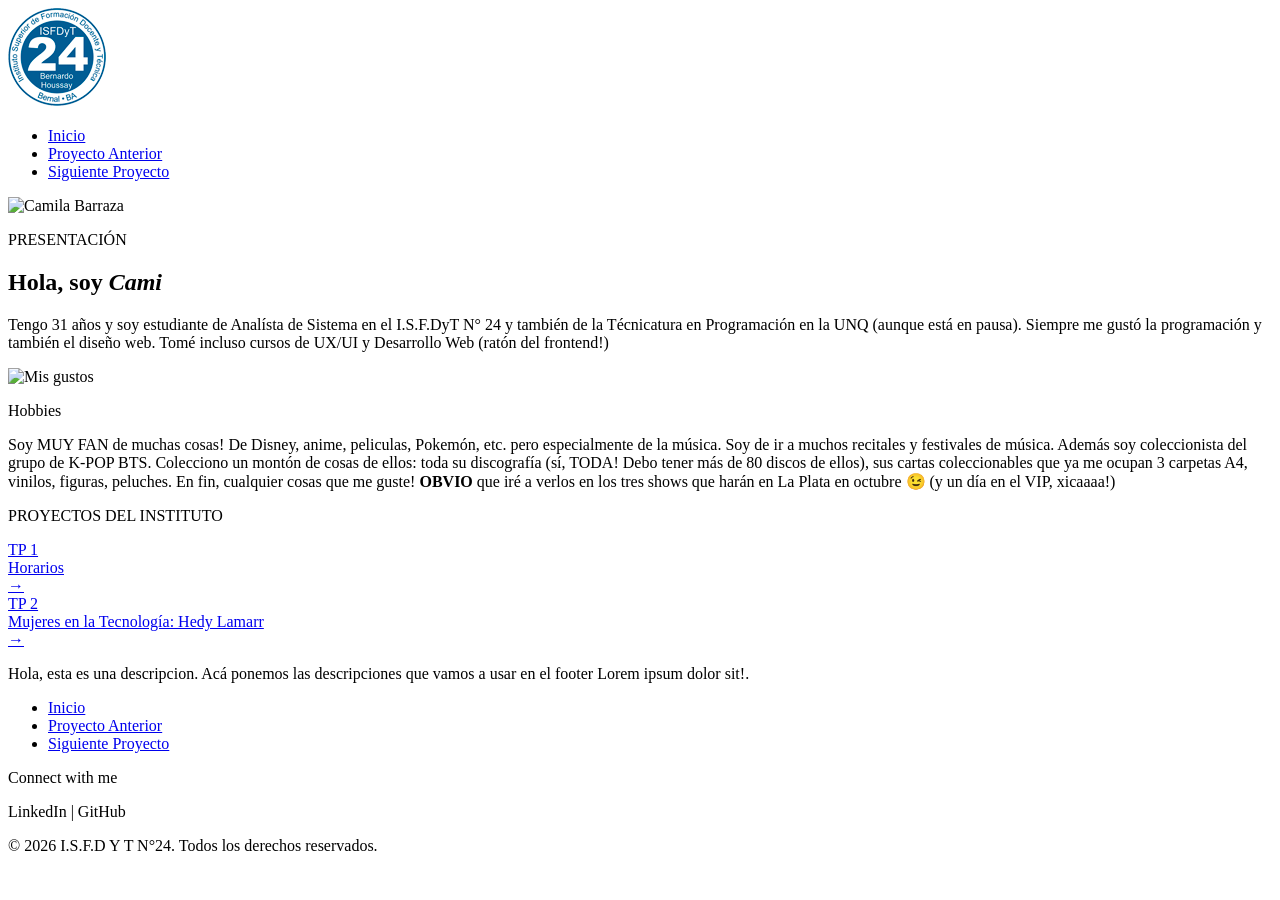
==== pages/BarrazaCamila.html @ 5acb9dfd "Merge branch 'main' of https://github.com/Juanm0/TP3-PortfolioGrupal" ====
<!DOCTYPE html>
<html lang="en">

<head>
    <meta charset="UTF-8">
    <meta name="viewport" content="width=device-width, initial-scale=1.0">
    <title>Barraza - Portfolio</title>
    <link rel="icon" sizes="32x32" href="../img/favicon.png">
    <link rel="stylesheet" href="css/styles-barraza.css">
</head>

<body class="body-barraza">
    <header>

        <nav class="navbar">
            <a href="../index.html" class="logo">
                <img src="../img/image-logo-cat.png" alt="logo">
            </a>
            <ul class="nav-links">
                <li><a href="../index.html">Inicio</a></li>
                <li><a href="../pages/RossiLuciano.html">Proyecto Anterior</a></li>
                <li><a href="../pages/NahuelFigueroa.html">Siguiente Proyecto</a></li>
            </ul>
        </nav>

    </header>

      <main class="main-barraza">

    <section class="card" id="sobre-mi">
      <div class="hero-inner">

        <img src="foto-barraza.jpeg" alt="Camila Barraza" class="photo">

        <div class="hero-text">
          <p class="eyebrow">PRESENTACIÓN</p>
          <h1 class="h1-barraza">Hola, soy <em>Cami</em></h1>
          <p class="bio-barraza">Tengo 31 años y soy estudiante de Analísta de Sistema en el I.S.F.DyT N° 24 y también de la Técnicatura en Programación en la UNQ (aunque está en pausa). Siempre me gustó la programación y también el diseño web. Tomé incluso cursos de UX/UI y Desarrollo Web (ratón del frontend!)</p>
        </div>

      </div>
    </section>

    <section class="card" id="sobre-mi">
      <div class="hero-inner">

        <img src="colección-barraza.jpg" alt="Mis gustos" class="photo">

        <div class="hero-text">
          <p class="eyebrow">Hobbies</p>
          <p class="bio-barraza">Soy MUY FAN de muchas cosas! De Disney, anime, peliculas, Pokemón, etc. pero especialmente de la música. Soy de ir a muchos recitales y festivales de música. Además soy coleccionista del grupo de K-POP BTS. Colecciono un montón de cosas de ellos: toda su discografía (sí, TODA! Debo tener más de 80 discos de ellos), sus cartas coleccionables que ya me ocupan 3 carpetas A4, vinilos, figuras, peluches. En fin, cualquier cosas que me guste! <b>OBVIO</b> que iré a verlos en los tres shows que harán en La Plata en octubre 😉 (y un día en el VIP, xicaaaa!) </p>
        </div>

      </div>
    </section>

    <section class="card" id="proyectos">
      <p class="section-label">PROYECTOS DEL INSTITUTO</p>
      <div class="project-list">

        <a href="https://cami-barraza.github.io/tp1-horario-tecnicatura/" class="project-row">
          <div>
            <div class="proj-name">TP 1 </div>
            <div class="proj-tech">Horarios</div>
          </div>
          <span class="proj-arrow">→</span>
        </a>

        <a href="https://tphedylamarr.netlify.app/" class="project-row">
          <div>
            <div class="proj-name">TP 2</div>
            <div class="proj-tech">Mujeres en la Tecnología: Hedy Lamarr</div>
          </div>
          <span class="proj-arrow">→</span>
        </a>

      </div>
    </section>
  </main>

    <footer class="site-footer">
        <div class="footer-content">
            <div class="footer-description">
                <p>Hola, esta es una descripcion. Acá ponemos las descripciones que vamos a usar en el footer Lorem
                    ipsum dolor sit!.</p>
            </div>

            <nav class="footer-nav" aria-label="Navegación del pie de página">
                <ul class="footer-links">
                    <li><a href="../index.html">Inicio</a></li>
                <li><a href="../pages/RossiLuciano.html">Proyecto Anterior</a></li>
                <li><a href="../pages/NahuelFigueroa.html">Siguiente Proyecto</a></li>
                </ul>
            </nav>

            <div class="footer-social">
                <p>Connect with me</p>
                <span>LinkedIn</span> | <span>GitHub</span>
            </div>
        </div>

        <div class="footer-bottom">
            <p>&copy; 2026 I.S.F.D Y T N°24. Todos los derechos reservados.</p>
        </div>
    </footer>
</body>

</html>
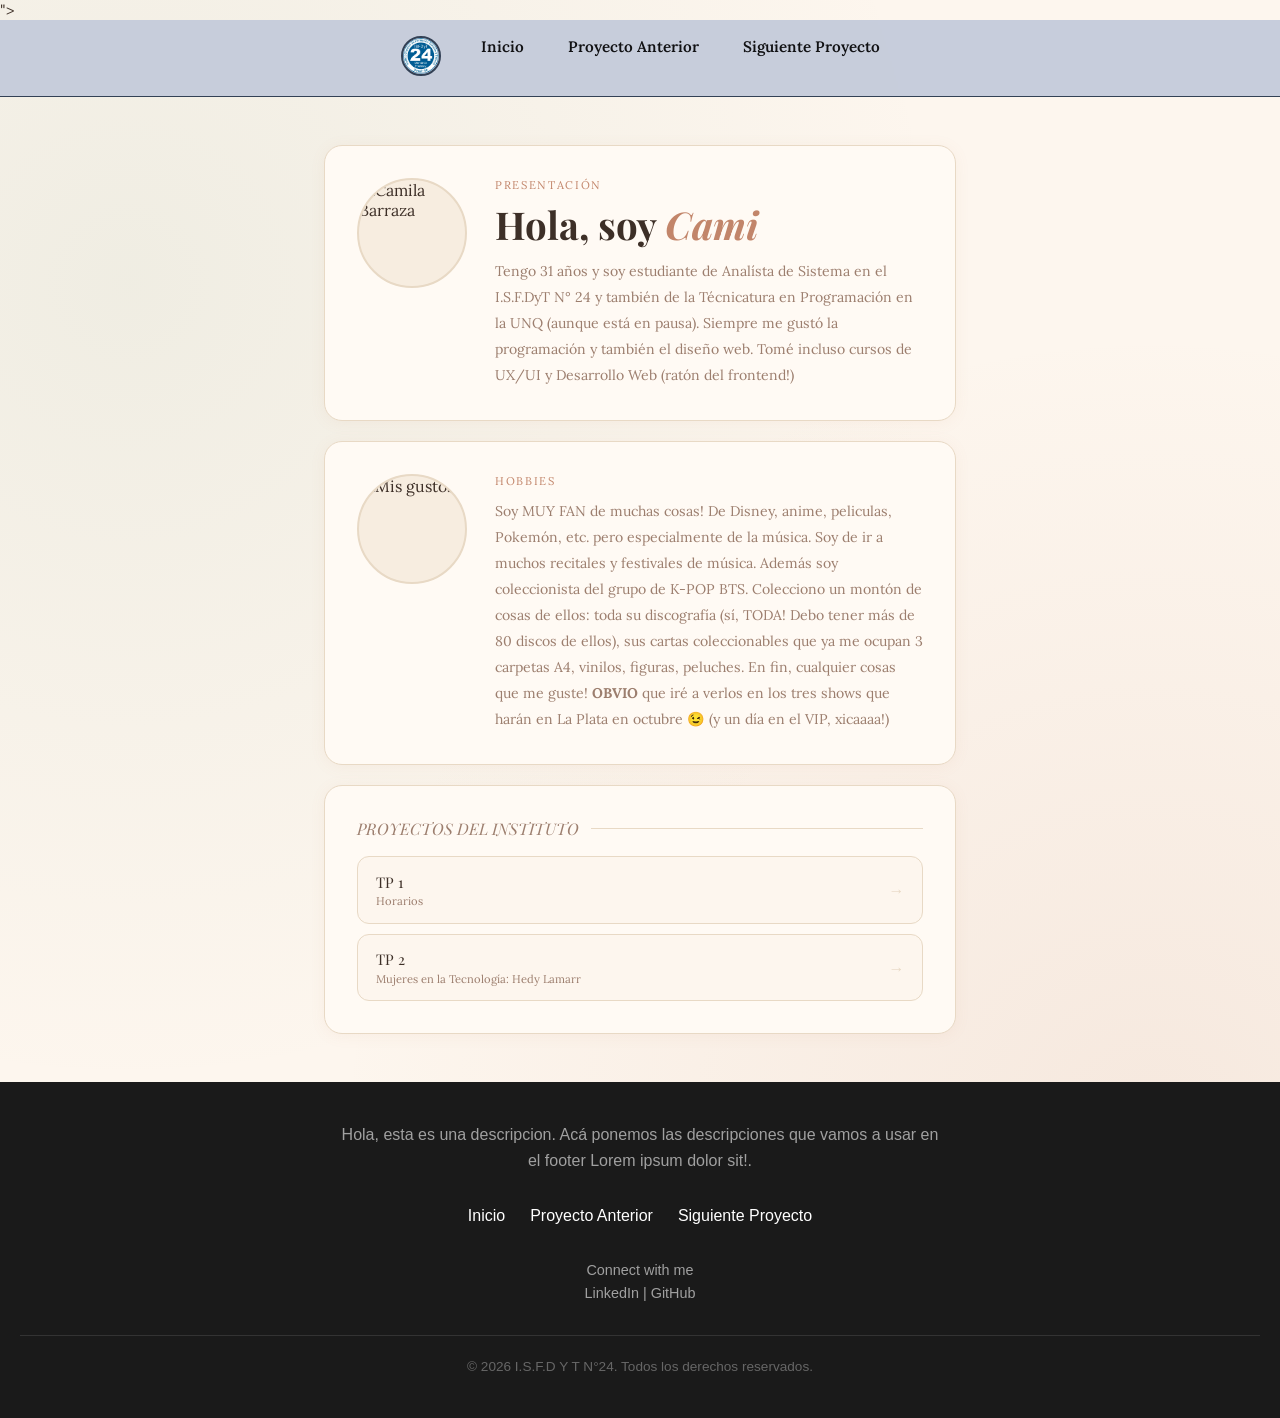
==== commit 2d121537: "Update BarrazaCamila.html" ====
--- a/pages/BarrazaCamila.html
+++ b/pages/BarrazaCamila.html
@@ -6,7 +6,7 @@
     <meta name="viewport" content="width=device-width, initial-scale=1.0">
     <title>Barraza - Portfolio</title>
     <link rel="icon" sizes="32x32" href="../img/favicon.png">
-    <link rel="stylesheet" href="css/styles-barraza.css">
+    <link rel="stylesheet" href="../css/styles-barraza.css">">
 </head>
 
 <body class="body-barraza">
--- a/css/styles-barraza.css
+++ b/css/styles-barraza.css
@@ -0,0 +1,348 @@
+/* CSS - CAMILA BARRAZA */
+
+@import url('https://fonts.googleapis.com/css2?family=Playfair+Display:ital,wght@0,500;0,700;1,500&family=Lora:ital,wght@0,400;1,400&display=swap');
+
+*, *::before, *::after { box-sizing: border-box; margin: 0; padding: 0; }
+
+.body-barraza {
+  background: #fdf6ee;
+  color: #3d2f27;
+  font-family: 'Lora', serif;
+  min-height: 100vh;
+  display: flex;
+  flex-direction: column;
+  background-image:
+    radial-gradient(ellipse at 10% 20%, rgba(122,158,126,0.1) 0%, transparent 50%),
+    radial-gradient(ellipse at 90% 80%, rgba(194,133,106,0.12) 0%, transparent 50%);
+}
+
+
+/* MAIN */
+.main-barraza { 
+  flex: 1;
+  max-width: 680px;
+  width: 100%;
+  margin: 0 auto;
+  padding: 3rem 1.5rem;
+  display: flex;
+  flex-direction: column;
+  gap: 1.25rem;
+}
+
+/* CARDS */
+.card {
+  background: #fffaf4;
+  border: 1px solid #e8d9c5;
+  border-radius: 18px;
+  padding: 2rem;
+  animation: fadeUp 0.7s ease both;
+  box-shadow: 0 2px 16px rgba(194,133,106,0.07);
+}
+
+.card:nth-child(2) { animation-delay: 0.15s; }
+
+/* HERO */
+.hero-inner {
+  display: flex;
+  gap: 1.75rem;
+  align-items: flex-start;
+  flex-wrap: wrap;
+}
+
+/* FOTO */
+.photo {
+  width: 110px;
+  height: 110px;
+  border-radius: 50%;
+  border: 2px solid #e8d9c5;
+  background: #f7ede0;
+  flex-shrink: 0;
+  display: flex;
+  flex-direction: column;
+  align-items: center;
+  justify-content: center;
+  gap: 0.3rem;
+  overflow: hidden;
+  position: relative;
+}
+
+.photo::after {
+  content: '';
+  position: absolute;
+  inset: -5px;
+  border-radius: 50%;
+  border: 1px dashed #e8d9c5;
+}
+
+.hero-text { flex: 1; min-width: 180px; }
+
+.eyebrow {
+  font-size: 0.7rem;
+  color: #c2856a;
+  letter-spacing: 0.15em;
+  text-transform: uppercase;
+  margin-bottom: 0.6rem;
+  font-family: 'Lora', serif;
+}
+
+.h1-barraza {
+  font-family: 'Playfair Display', serif;
+  font-weight: 700;
+  font-size: clamp(1.7rem, 4vw, 2.4rem);
+  line-height: 1.15;
+  color: #3d2f27;
+  margin-bottom: 0.75rem;
+}
+
+.h1-barraza em{
+  font-style: italic;
+  color: #c2856a;
+}
+
+.bio-barraza {
+  color: #9c7e6e;
+  font-size: 0.88rem;
+  line-height: 1.85;
+}
+
+/* PROYECTOS */
+.section-label {
+  font-family: 'Playfair Display', serif;
+  font-size: 1rem;
+  font-style: italic;
+  color: #9c7e6e;
+  margin-bottom: 1.1rem;
+  display: flex;
+  align-items: center;
+  gap: 0.75rem;
+}
+
+.section-label::after {
+  content: '';
+  flex: 1;
+  height: 1px;
+  background: #e8d9c5;
+}
+
+.project-list {
+  display: flex;
+  flex-direction: column;
+  gap: 0.65rem;
+}
+
+.project-row {
+  display: flex;
+  align-items: center;
+  justify-content: space-between;
+  padding: 0.9rem 1.1rem;
+  background: #fdf6ee;
+  border: 1px solid #e8d9c5;
+  border-radius: 12px;
+  text-decoration: none;
+  transition: border-color 0.2s, background 0.2s;
+  gap: 1rem;
+}
+
+.project-row:hover {
+  border-color: #c2856a;
+  background: rgba(194, 133, 106, 0.12);
+}
+
+.project-row:hover .proj-arrow { color: #c2856a; }
+
+.proj-name {
+  font-family: 'Playfair Display', serif;
+  font-size: 0.92rem;
+  color: #3d2f27;
+}
+
+.proj-tech {
+  font-size: 0.7rem;
+  color: #9c7e6e;
+  margin-top: 0.15rem;
+  font-family: 'Lora', serif;
+}
+
+.proj-arrow {
+  color: #e8d9c5;
+  font-size: 1rem;
+  transition: color 0.2s;
+  flex-shrink: 0;
+}
+
+/* ANIMACIONES */
+@keyframes fadeDown {
+  from { opacity: 0; transform: translateY(-10px); }
+  to   { opacity: 1; transform: translateY(0); }
+}
+
+@keyframes fadeUp {
+  from { opacity: 0; transform: translateY(16px); }
+  to   { opacity: 1; transform: translateY(0); }
+}
+
+/* ***********************************************NAVBAR NO TOCAR*************************************************************** */
+header {
+    position: sticky;
+    top: 0px;
+    z-index: 1000;
+}
+
+.navbar {
+
+    display: flex;
+    justify-content: center;
+    align-items: center;
+    padding: 1rem 5%;
+    background-color: rgba(196, 203, 219, 0.95);
+    /* background-color: rgba(15, 23, 42, 0.95) */
+    ;
+    border-bottom: 1px solid #334155;
+    backdrop-filter: blur(1px);
+    max-width: 100%;
+    margin: 0 auto;
+    padding: 0 auto;
+    /* border-radius: 50px; */
+}
+
+.logo img {
+    height: 40px;
+    border-radius: 50%;
+    border: 2px solid #334155;
+}
+
+.logo img:hover {
+    border-color: #3F5EFB;
+    transform: scale(1.02);
+
+}
+
+.nav-links {
+    margin: 0;
+    padding: 0;
+    list-style: none;
+    display: flex;
+    gap: 20px;
+}
+
+.nav-links a {
+    text-decoration: none;
+    /* color: var(--text-main); */
+    color: #111113;
+    font-weight: 600;
+    transition: color 0.3s ease;
+    font-size: 0.95rem;
+}
+
+.nav-links a:hover {
+    color: #3F5EFB;
+}
+
+.navbar ul {
+    list-style: none;
+    padding-left: 1rem;
+    margin-bottom: 1rem;
+}
+
+.navbar ul li {
+    position: relative;
+    padding-left: 1.5rem;
+    margin-bottom: 0.5rem;
+    color: var(--text-apagado);
+}
+
+.navbar ul li::before {
+
+    color: var(--color-primario);
+    position: absolute;
+    left: 0;
+    font-weight: bold;
+}
+
+
+/* ********************************************************************************************** */
+
+
+/* *********************************FOOTER NO TOCAR********************************************** */
+
+
+.site-footer {
+    background-color: #1a1a1a;
+    color: #e0e0e0;
+    font-family: 'Segoe UI', Tahoma, Geneva, Verdana, sans-serif;
+    padding: 40px 20px;
+    text-align: center;
+    line-height: 1.6;
+}
+
+.footer-content {
+    max-width: 800px;
+    margin: 0 auto;
+    display: flex;
+    flex-direction: column;
+    align-items: center;
+    gap: 20px;
+}
+
+
+.footer-description p {
+    font-size: 1rem;
+    color: #a0a0a0;
+    margin: 0;
+    max-width: 600px;
+}
+
+.footer-nav {
+    margin: 10px 0;
+}
+
+.footer-links {
+    list-style: none;
+    padding: 0;
+    margin: 0;
+    display: flex;
+    flex-wrap: wrap;
+    justify-content: center;
+    gap: 25px;
+}
+
+.footer-links li a {
+    text-decoration: none;
+    color: #ffffff;
+    font-weight: 500;
+    font-size: 1rem;
+    transition: color 0.3s ease, transform 0.2s ease;
+    display: inline-block;
+}
+
+.footer-links li a:hover {
+    color: #3F5EFB;
+
+}
+
+.footer-social {
+    font-size: 0.9rem;
+    color: #a0a0a0;
+}
+
+.footer-social a{
+    cursor: pointer;
+    color: #3498db;
+}
+
+.footer-social span:hover {
+    text-decoration: underline;
+}
+
+
+.footer-bottom {
+    margin-top: 30px;
+    padding-top: 20px;
+    border-top: 1px solid #333;
+    font-size: 0.85rem;
+    color: #666;
+}
+
+
+/* ********************************************************************************************** */
+
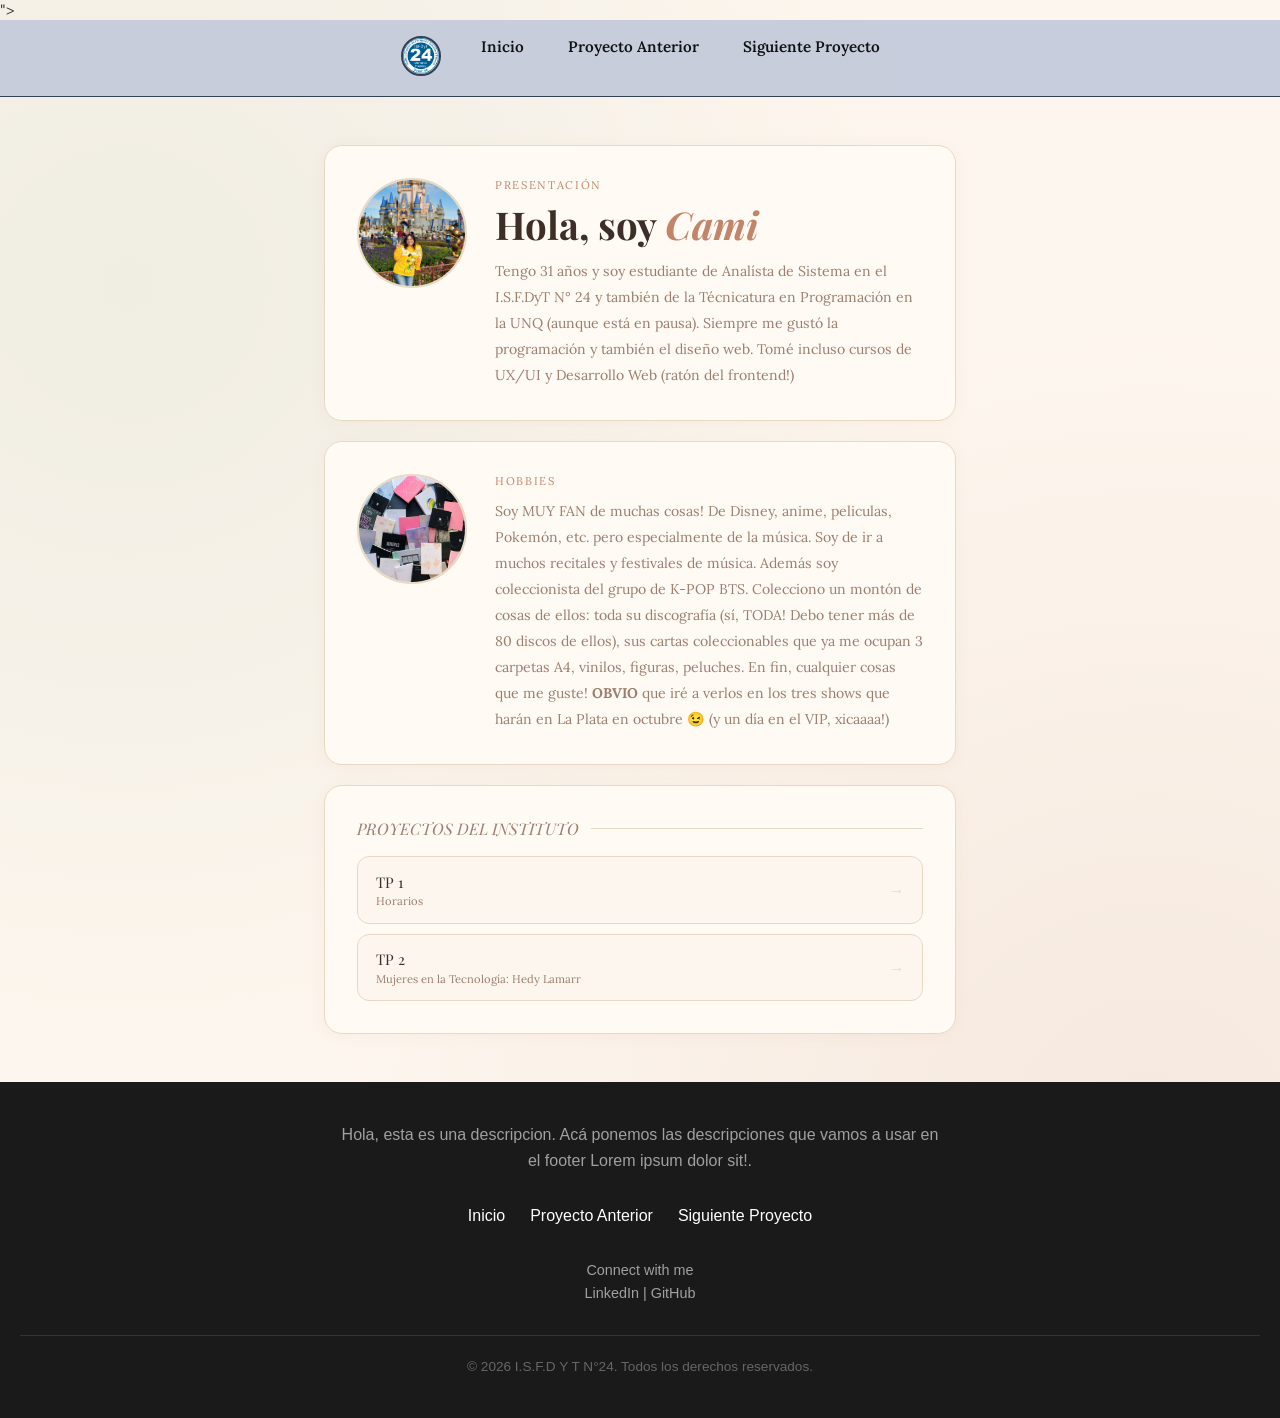
==== commit 61d8059f: "por favor que se suba bien" ====
--- a/pages/BarrazaCamila.html
+++ b/pages/BarrazaCamila.html
@@ -30,7 +30,7 @@
     <section class="card" id="sobre-mi">
       <div class="hero-inner">
 
-        <img src="foto-barraza.jpeg" alt="Camila Barraza" class="photo">
+        <img src="../img/foto-barraza.jpeg" alt="Camila Barraza" class="photo">
 
         <div class="hero-text">
           <p class="eyebrow">PRESENTACIÓN</p>
@@ -44,7 +44,7 @@
     <section class="card" id="sobre-mi">
       <div class="hero-inner">
 
-        <img src="colección-barraza.jpg" alt="Mis gustos" class="photo">
+        <img src="../img/colección-barraza.jpg" alt="Mis gustos" class="photo">
 
         <div class="hero-text">
           <p class="eyebrow">Hobbies</p>
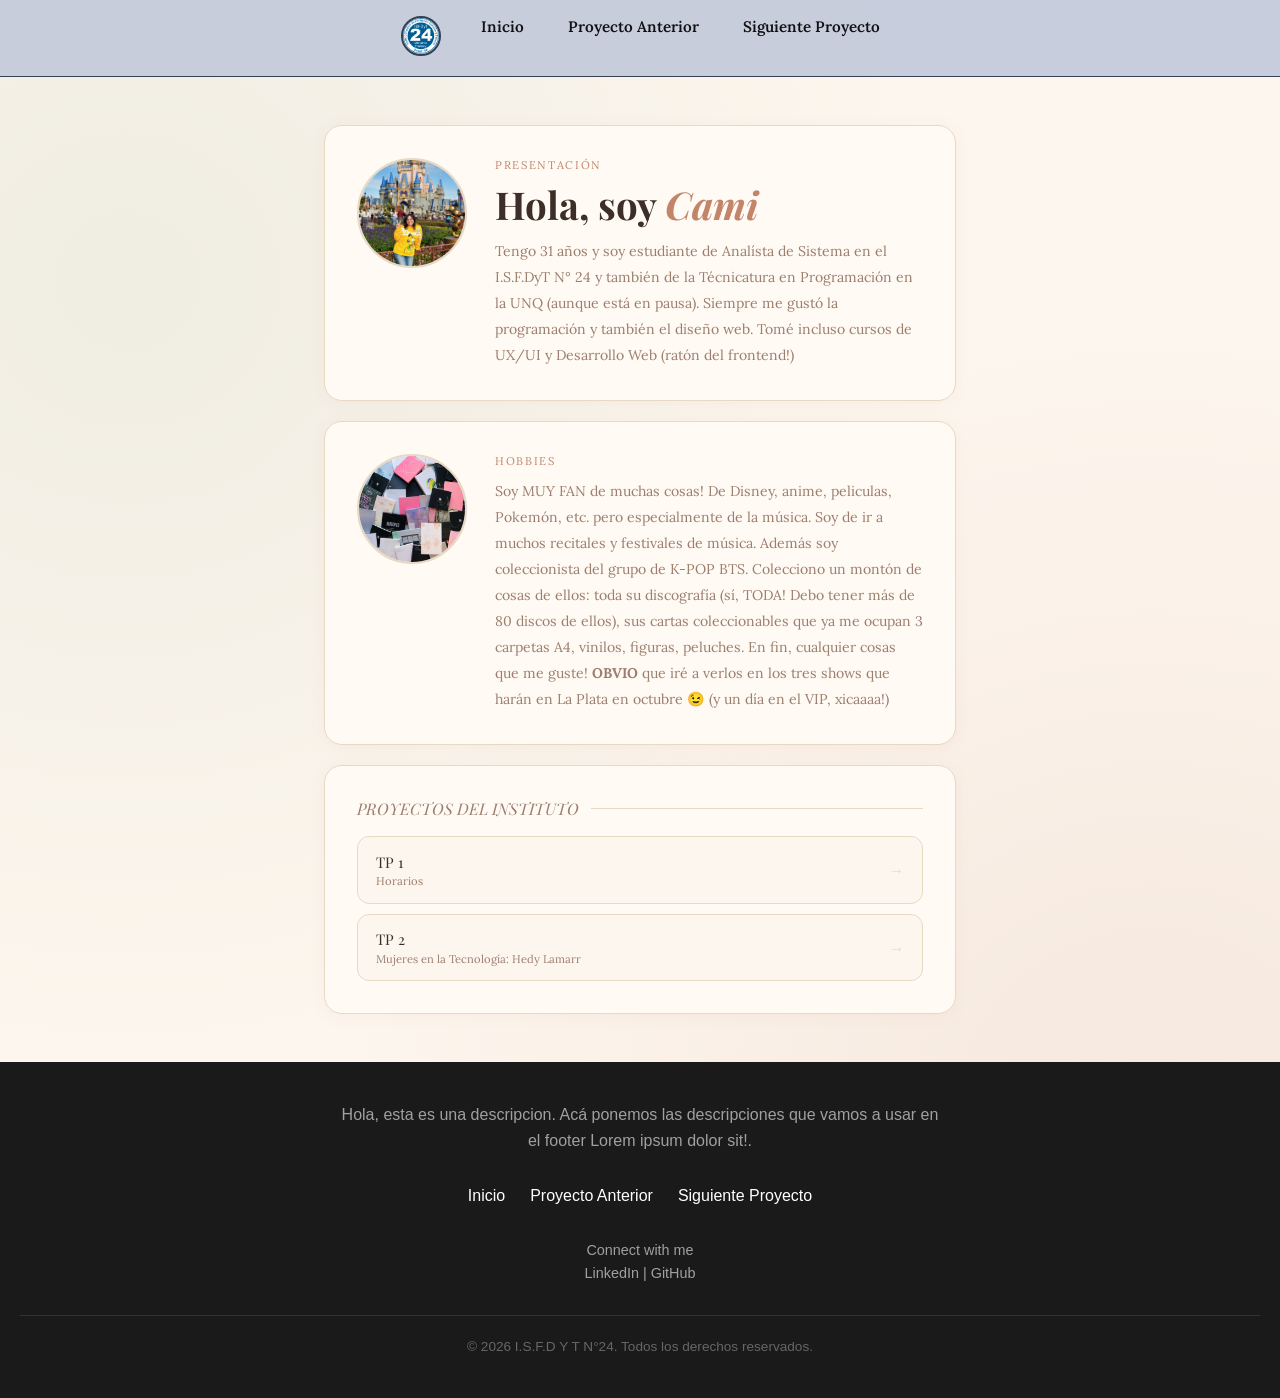
==== commit 27a7a659: "Update BarrazaCamila.html" ====
--- a/pages/BarrazaCamila.html
+++ b/pages/BarrazaCamila.html
@@ -6,7 +6,7 @@
     <meta name="viewport" content="width=device-width, initial-scale=1.0">
     <title>Barraza - Portfolio</title>
     <link rel="icon" sizes="32x32" href="../img/favicon.png">
-    <link rel="stylesheet" href="../css/styles-barraza.css">">
+    <link rel="stylesheet" href="../css/styles-barraza.css">
 </head>
 
 <body class="body-barraza">
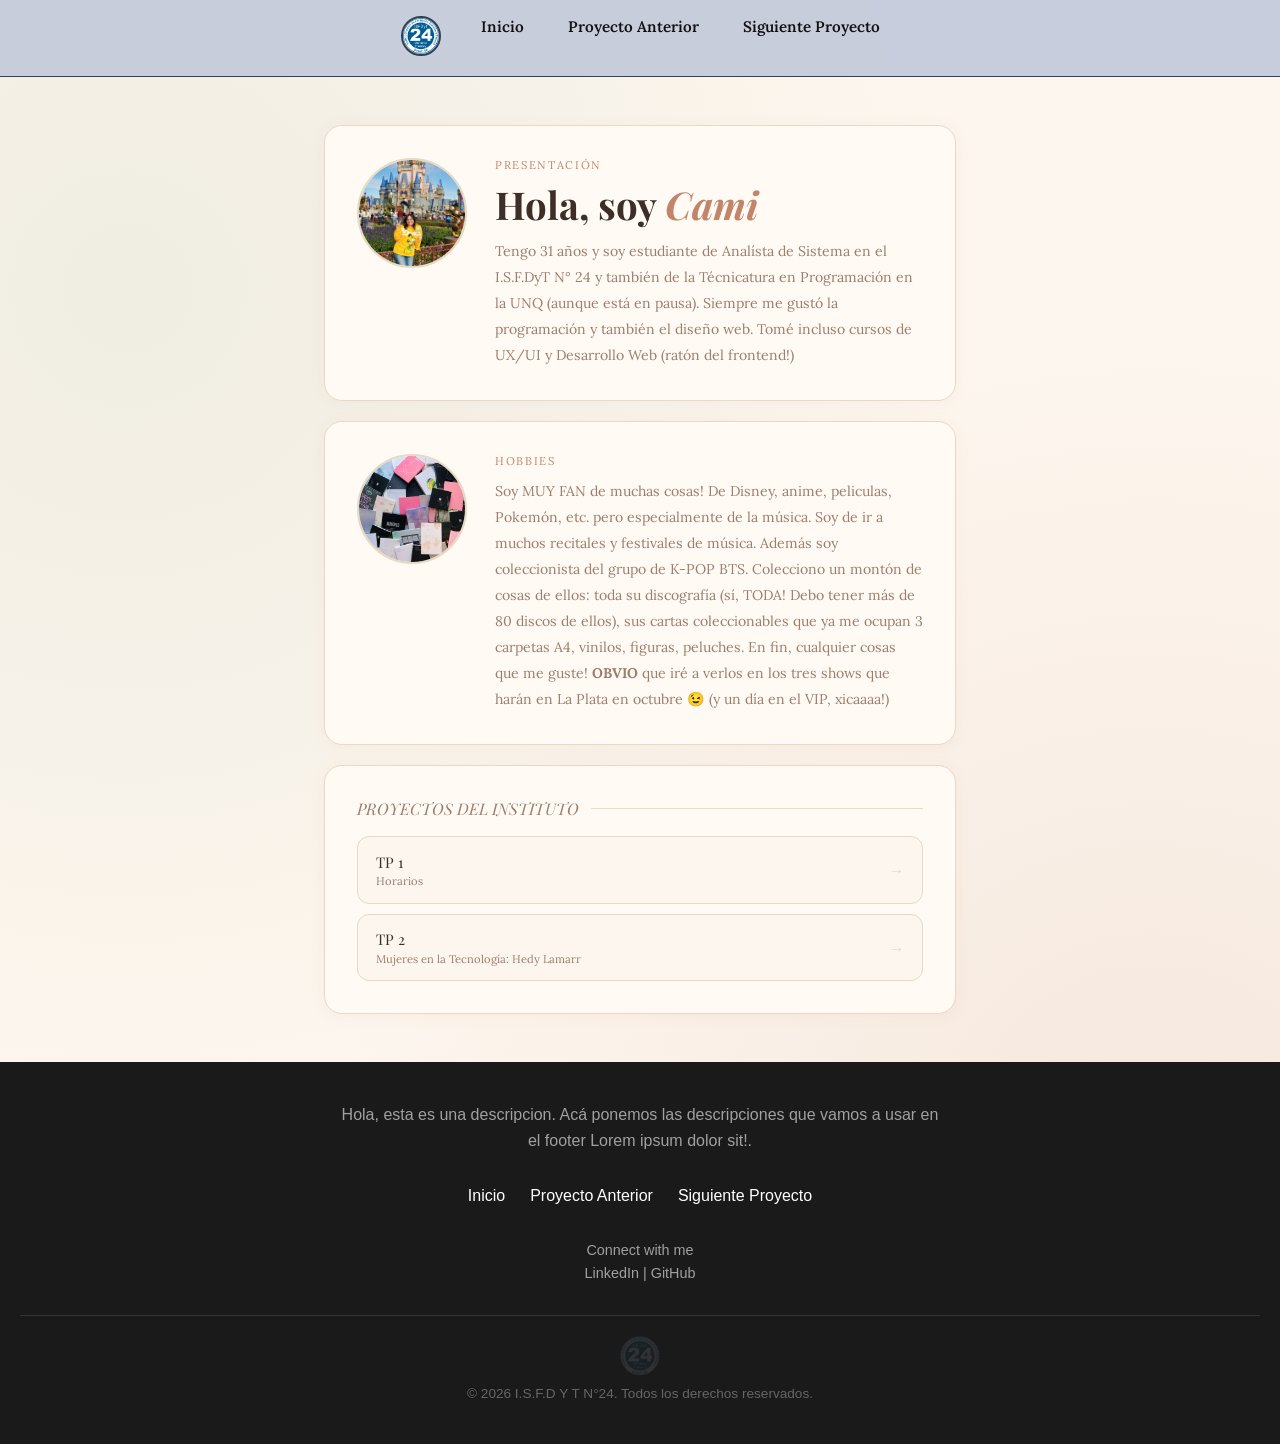
==== commit c2276a44: "agregué la imagen del instituto al footer" ====
--- a/pages/BarrazaCamila.html
+++ b/pages/BarrazaCamila.html
@@ -2,30 +2,30 @@
 <html lang="en">
 
 <head>
-    <meta charset="UTF-8">
-    <meta name="viewport" content="width=device-width, initial-scale=1.0">
-    <title>Barraza - Portfolio</title>
-    <link rel="icon" sizes="32x32" href="../img/favicon.png">
-    <link rel="stylesheet" href="../css/styles-barraza.css">
+  <meta charset="UTF-8">
+  <meta name="viewport" content="width=device-width, initial-scale=1.0">
+  <title>Barraza - Portfolio</title>
+  <link rel="icon" sizes="32x32" href="../img/favicon.png">
+  <link rel="stylesheet" href="../css/styles-barraza.css">
 </head>
 
 <body class="body-barraza">
-    <header>
+  <header>
 
-        <nav class="navbar">
-            <a href="../index.html" class="logo">
-                <img src="../img/image-logo-cat.png" alt="logo">
-            </a>
-            <ul class="nav-links">
-                <li><a href="../index.html">Inicio</a></li>
-                <li><a href="../pages/RossiLuciano.html">Proyecto Anterior</a></li>
-                <li><a href="../pages/NahuelFigueroa.html">Siguiente Proyecto</a></li>
-            </ul>
-        </nav>
+    <nav class="navbar">
+      <a href="../index.html" class="logo">
+        <img src="../img/image-logo-cat.png" alt="logo">
+      </a>
+      <ul class="nav-links">
+        <li><a href="../index.html">Inicio</a></li>
+        <li><a href="../pages/RossiLuciano.html">Proyecto Anterior</a></li>
+        <li><a href="../pages/NahuelFigueroa.html">Siguiente Proyecto</a></li>
+      </ul>
+    </nav>
 
-    </header>
+  </header>
 
-      <main class="main-barraza">
+  <main class="main-barraza">
 
     <section class="card" id="sobre-mi">
       <div class="hero-inner">
@@ -35,7 +35,9 @@
         <div class="hero-text">
           <p class="eyebrow">PRESENTACIÓN</p>
           <h1 class="h1-barraza">Hola, soy <em>Cami</em></h1>
-          <p class="bio-barraza">Tengo 31 años y soy estudiante de Analísta de Sistema en el I.S.F.DyT N° 24 y también de la Técnicatura en Programación en la UNQ (aunque está en pausa). Siempre me gustó la programación y también el diseño web. Tomé incluso cursos de UX/UI y Desarrollo Web (ratón del frontend!)</p>
+          <p class="bio-barraza">Tengo 31 años y soy estudiante de Analísta de Sistema en el I.S.F.DyT N° 24 y también
+            de la Técnicatura en Programación en la UNQ (aunque está en pausa). Siempre me gustó la programación y
+            también el diseño web. Tomé incluso cursos de UX/UI y Desarrollo Web (ratón del frontend!)</p>
         </div>
 
       </div>
@@ -48,7 +50,12 @@
 
         <div class="hero-text">
           <p class="eyebrow">Hobbies</p>
-          <p class="bio-barraza">Soy MUY FAN de muchas cosas! De Disney, anime, peliculas, Pokemón, etc. pero especialmente de la música. Soy de ir a muchos recitales y festivales de música. Además soy coleccionista del grupo de K-POP BTS. Colecciono un montón de cosas de ellos: toda su discografía (sí, TODA! Debo tener más de 80 discos de ellos), sus cartas coleccionables que ya me ocupan 3 carpetas A4, vinilos, figuras, peluches. En fin, cualquier cosas que me guste! <b>OBVIO</b> que iré a verlos en los tres shows que harán en La Plata en octubre 😉 (y un día en el VIP, xicaaaa!) </p>
+          <p class="bio-barraza">Soy MUY FAN de muchas cosas! De Disney, anime, peliculas, Pokemón, etc. pero
+            especialmente de la música. Soy de ir a muchos recitales y festivales de música. Además soy coleccionista
+            del grupo de K-POP BTS. Colecciono un montón de cosas de ellos: toda su discografía (sí, TODA! Debo tener
+            más de 80 discos de ellos), sus cartas coleccionables que ya me ocupan 3 carpetas A4, vinilos, figuras,
+            peluches. En fin, cualquier cosas que me guste! <b>OBVIO</b> que iré a verlos en los tres shows que harán en
+            La Plata en octubre 😉 (y un día en el VIP, xicaaaa!) </p>
         </div>
 
       </div>
@@ -78,31 +85,32 @@
     </section>
   </main>
 
-    <footer class="site-footer">
-        <div class="footer-content">
-            <div class="footer-description">
-                <p>Hola, esta es una descripcion. Acá ponemos las descripciones que vamos a usar en el footer Lorem
-                    ipsum dolor sit!.</p>
-            </div>
+  <footer class="site-footer">
+    <div class="footer-content">
+      <div class="footer-description">
+        <p>Hola, esta es una descripcion. Acá ponemos las descripciones que vamos a usar en el footer Lorem
+          ipsum dolor sit!.</p>
+      </div>
 
-            <nav class="footer-nav" aria-label="Navegación del pie de página">
-                <ul class="footer-links">
-                    <li><a href="../index.html">Inicio</a></li>
-                <li><a href="../pages/RossiLuciano.html">Proyecto Anterior</a></li>
-                <li><a href="../pages/NahuelFigueroa.html">Siguiente Proyecto</a></li>
-                </ul>
-            </nav>
+      <nav class="footer-nav" aria-label="Navegación del pie de página">
+        <ul class="footer-links">
+          <li><a href="../index.html">Inicio</a></li>
+          <li><a href="../pages/RossiLuciano.html">Proyecto Anterior</a></li>
+          <li><a href="../pages/NahuelFigueroa.html">Siguiente Proyecto</a></li>
+        </ul>
+      </nav>
 
-            <div class="footer-social">
-                <p>Connect with me</p>
-                <span>LinkedIn</span> | <span>GitHub</span>
-            </div>
-        </div>
+      <div class="footer-social">
+        <p>Connect with me</p>
+        <span>LinkedIn</span> | <span>GitHub</span>
+      </div>
+    </div>
 
-        <div class="footer-bottom">
-            <p>&copy; 2026 I.S.F.D Y T N°24. Todos los derechos reservados.</p>
-        </div>
-    </footer>
+    <div class="footer-bottom">
+      <img src="../img/favicon.png" height="40px" width="40px" alt="logo 24">
+      <p>&copy; 2026 I.S.F.D Y T N°24. Todos los derechos reservados.</p>
+    </div>
+  </footer>
 </body>
 
-</html>
+</html>
--- a/css/styles-barraza.css
+++ b/css/styles-barraza.css
@@ -343,6 +343,9 @@
     color: #666;
 }
 
+.footer-bottom img {
+    opacity: 0.1;
+}
 
 /* ********************************************************************************************** */
 
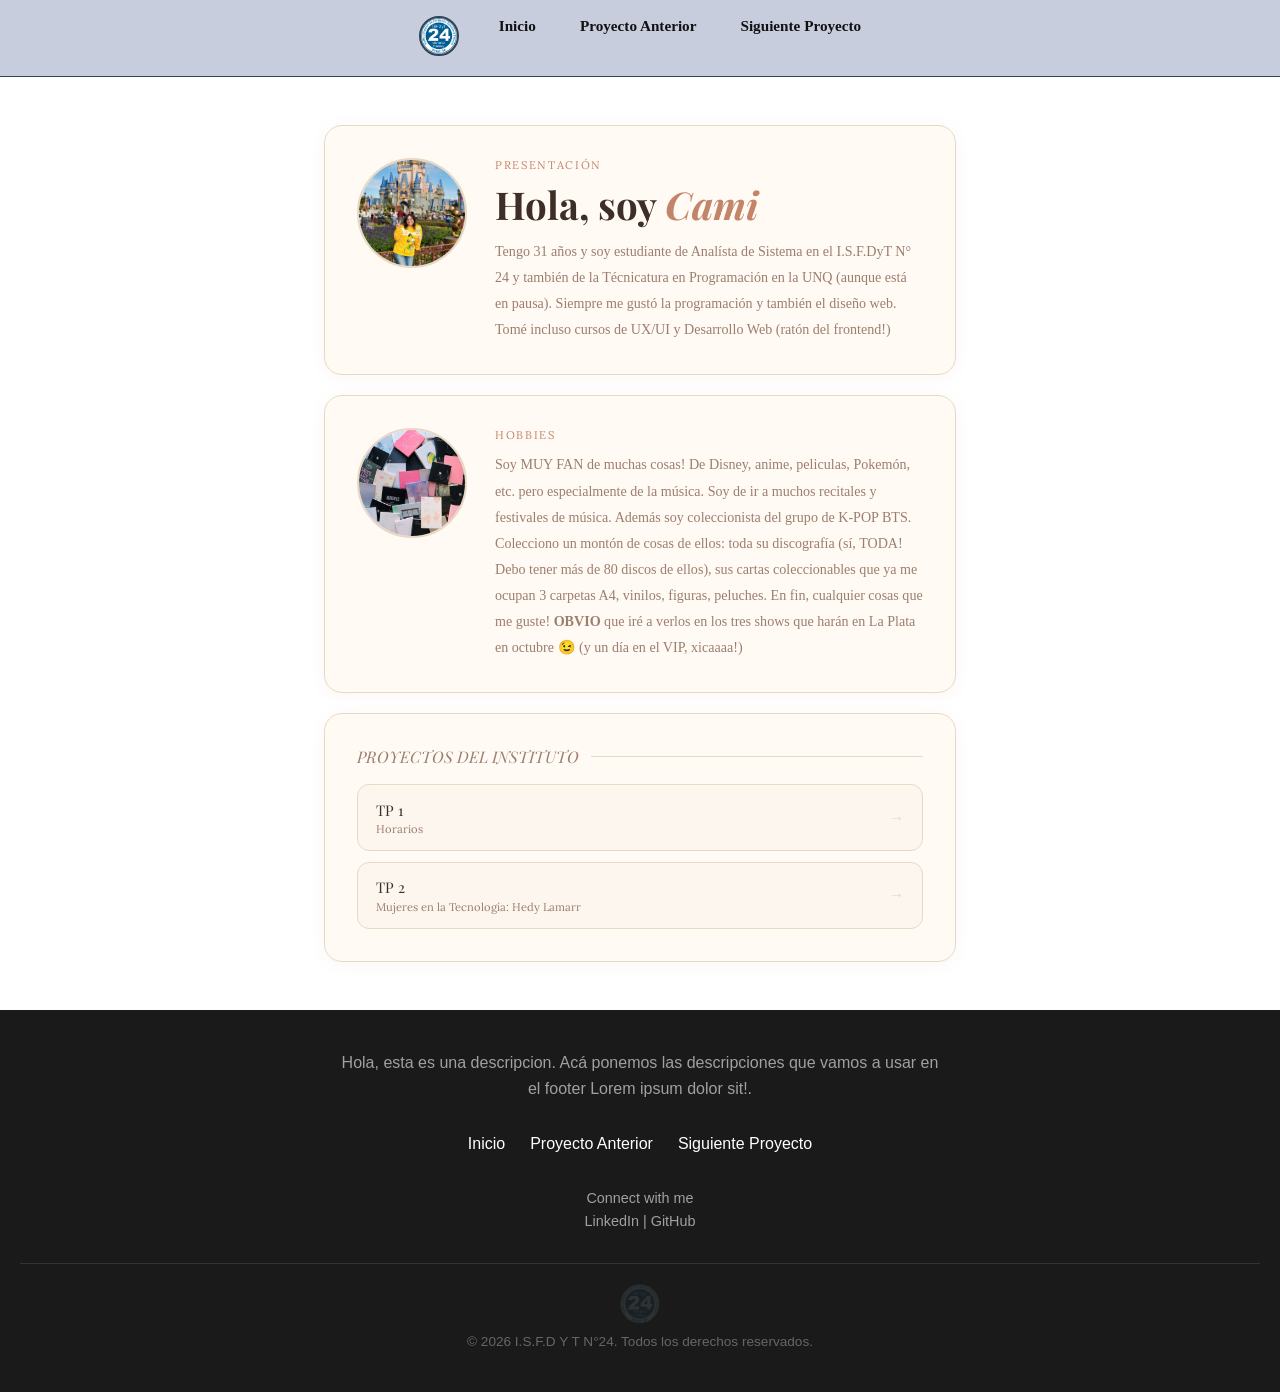
==== commit 721ed6f5: "update del html Revert body class to default in BarrazaCamila.html" ====
--- a/pages/BarrazaCamila.html
+++ b/pages/BarrazaCamila.html
@@ -9,7 +9,7 @@
   <link rel="stylesheet" href="../css/styles-barraza.css">
 </head>
 
-<body class="body-barraza">
+<body>
   <header>
 
     <nav class="navbar">
@@ -113,4 +113,4 @@
   </footer>
 </body>
 
-</html>+</html>
--- a/css/styles-barraza.css
+++ b/css/styles-barraza.css
@@ -1,6 +1,6 @@
 /* CSS - CAMILA BARRAZA */
 
-@import url('https://fonts.googleapis.com/css2?family=Playfair+Display:ital,wght@0,500;0,700;1,500&family=Lora:ital,wght@0,400;1,400&display=swap');
+@import url('https://fonts.googleapis.com/css2?family=Playfair+Display:ital,wght@0,500;0,700;1,500&family=Lora:ital,wght@0,400;0,600;0,700;1,400&display=swap');
 
 *, *::before, *::after { box-sizing: border-box; margin: 0; padding: 0; }
 
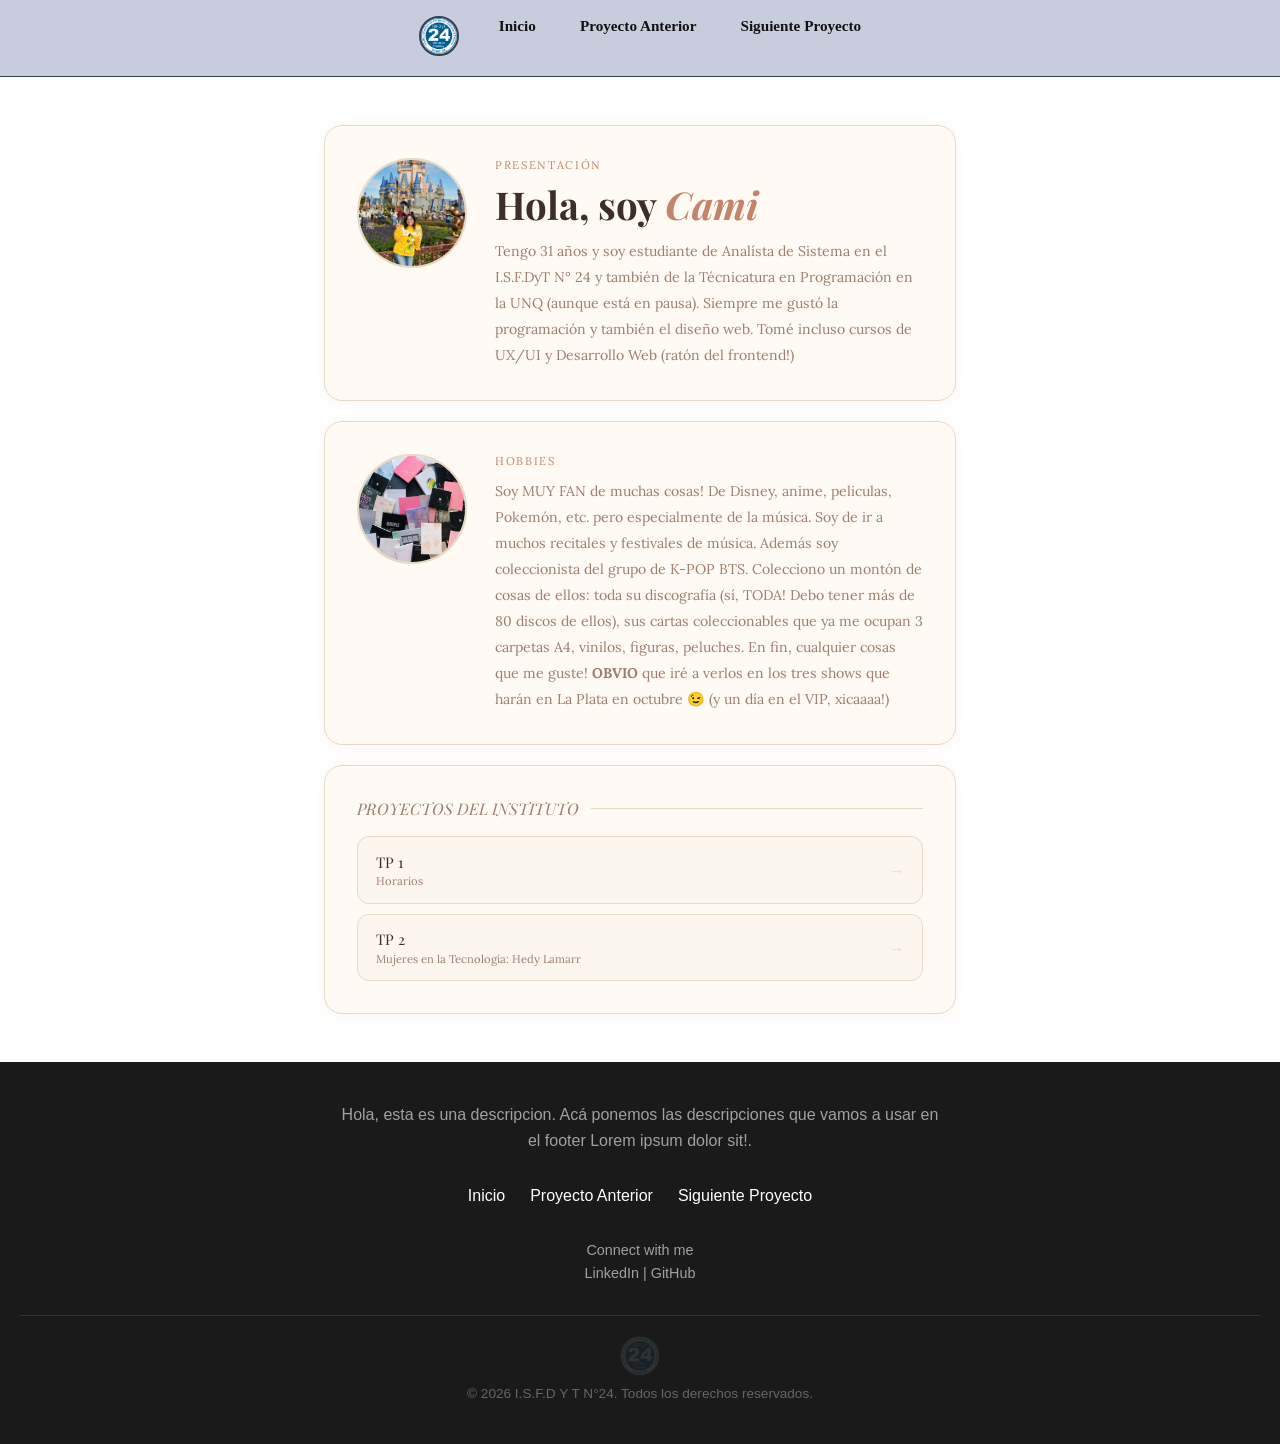
==== commit c3db0d64: "Creada la plantilla del "index.html", modificado el archivo "NahuelFigueroa.html" a "FigueroaNahuel." ====
--- a/pages/BarrazaCamila.html
+++ b/pages/BarrazaCamila.html
@@ -19,7 +19,7 @@
       <ul class="nav-links">
         <li><a href="../index.html">Inicio</a></li>
         <li><a href="../pages/RossiLuciano.html">Proyecto Anterior</a></li>
-        <li><a href="../pages/NahuelFigueroa.html">Siguiente Proyecto</a></li>
+        <li><a href="../pages/FigueroaNahuel.html">Siguiente Proyecto</a></li>
       </ul>
     </nav>
 
--- a/css/styles-barraza.css
+++ b/css/styles-barraza.css
@@ -4,11 +4,9 @@
 
 *, *::before, *::after { box-sizing: border-box; margin: 0; padding: 0; }
 
-.body-barraza {
+.body {
   background: #fdf6ee;
   color: #3d2f27;
-  font-family: 'Lora', serif;
-  min-height: 100vh;
   display: flex;
   flex-direction: column;
   background-image:
@@ -19,6 +17,8 @@
 
 /* MAIN */
 .main-barraza { 
+  font-family: 'Lora', serif;
+  min-height: 100vh;
   flex: 1;
   max-width: 680px;
   width: 100%;
